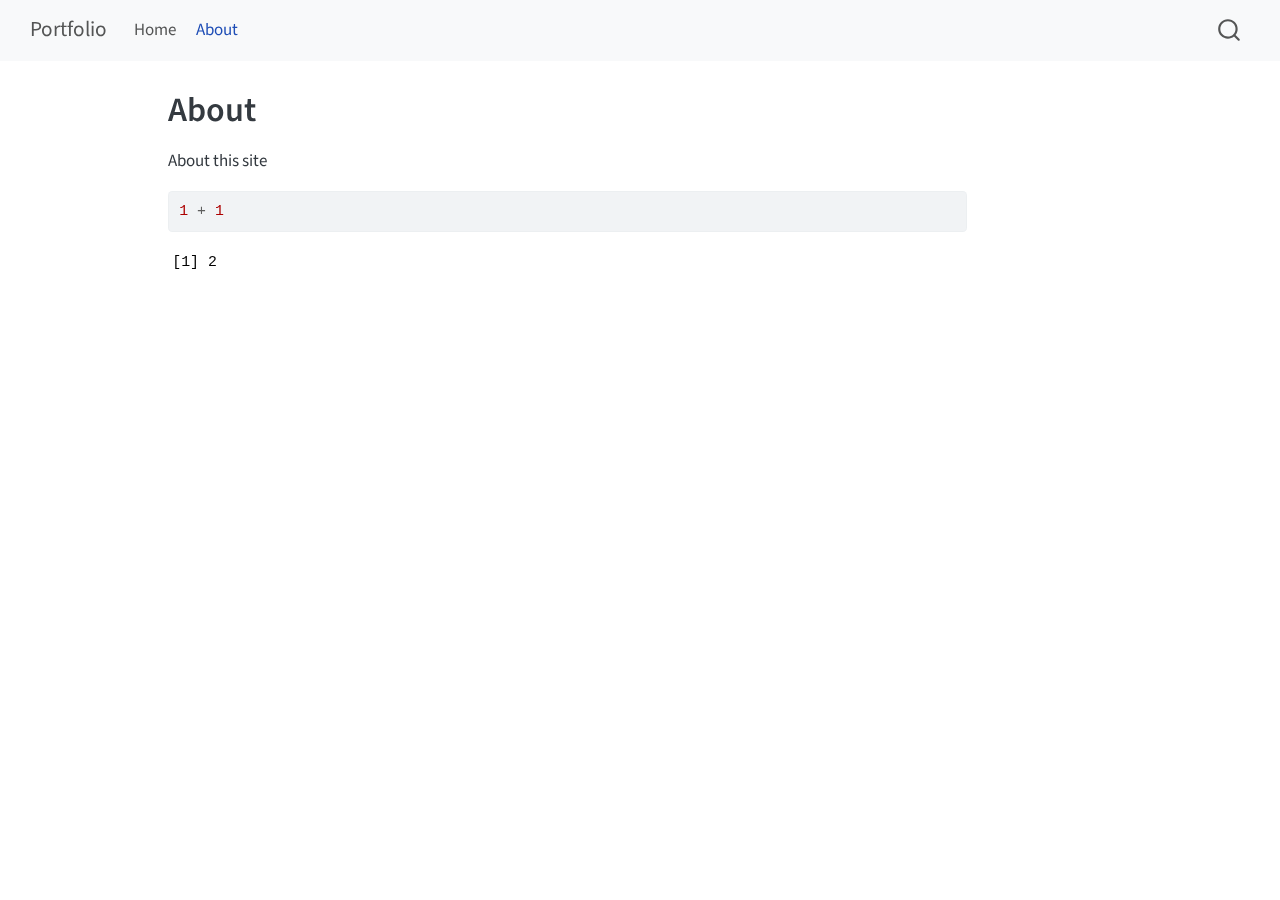
==== docs/about.html @ 0244b8c2 "Commit" ====
<!DOCTYPE html>
<html xmlns="http://www.w3.org/1999/xhtml" lang="en" xml:lang="en"><head>

<meta charset="utf-8">
<meta name="generator" content="quarto-1.5.57">

<meta name="viewport" content="width=device-width, initial-scale=1.0, user-scalable=yes">


<title>About – Portfolio</title>
<style>
code{white-space: pre-wrap;}
span.smallcaps{font-variant: small-caps;}
div.columns{display: flex; gap: min(4vw, 1.5em);}
div.column{flex: auto; overflow-x: auto;}
div.hanging-indent{margin-left: 1.5em; text-indent: -1.5em;}
ul.task-list{list-style: none;}
ul.task-list li input[type="checkbox"] {
  width: 0.8em;
  margin: 0 0.8em 0.2em -1em; /* quarto-specific, see https://github.com/quarto-dev/quarto-cli/issues/4556 */ 
  vertical-align: middle;
}
/* CSS for syntax highlighting */
pre > code.sourceCode { white-space: pre; position: relative; }
pre > code.sourceCode > span { line-height: 1.25; }
pre > code.sourceCode > span:empty { height: 1.2em; }
.sourceCode { overflow: visible; }
code.sourceCode > span { color: inherit; text-decoration: inherit; }
div.sourceCode { margin: 1em 0; }
pre.sourceCode { margin: 0; }
@media screen {
div.sourceCode { overflow: auto; }
}
@media print {
pre > code.sourceCode { white-space: pre-wrap; }
pre > code.sourceCode > span { display: inline-block; text-indent: -5em; padding-left: 5em; }
}
pre.numberSource code
  { counter-reset: source-line 0; }
pre.numberSource code > span
  { position: relative; left: -4em; counter-increment: source-line; }
pre.numberSource code > span > a:first-child::before
  { content: counter(source-line);
    position: relative; left: -1em; text-align: right; vertical-align: baseline;
    border: none; display: inline-block;
    -webkit-touch-callout: none; -webkit-user-select: none;
    -khtml-user-select: none; -moz-user-select: none;
    -ms-user-select: none; user-select: none;
    padding: 0 4px; width: 4em;
  }
pre.numberSource { margin-left: 3em;  padding-left: 4px; }
div.sourceCode
  {   }
@media screen {
pre > code.sourceCode > span > a:first-child::before { text-decoration: underline; }
}
</style>


<script src="site_libs/quarto-nav/quarto-nav.js"></script>
<script src="site_libs/quarto-nav/headroom.min.js"></script>
<script src="site_libs/clipboard/clipboard.min.js"></script>
<script src="site_libs/quarto-search/autocomplete.umd.js"></script>
<script src="site_libs/quarto-search/fuse.min.js"></script>
<script src="site_libs/quarto-search/quarto-search.js"></script>
<meta name="quarto:offset" content="./">
<script src="site_libs/quarto-html/quarto.js"></script>
<script src="site_libs/quarto-html/popper.min.js"></script>
<script src="site_libs/quarto-html/tippy.umd.min.js"></script>
<script src="site_libs/quarto-html/anchor.min.js"></script>
<link href="site_libs/quarto-html/tippy.css" rel="stylesheet">
<link href="site_libs/quarto-html/quarto-syntax-highlighting.css" rel="stylesheet" id="quarto-text-highlighting-styles">
<script src="site_libs/bootstrap/bootstrap.min.js"></script>
<link href="site_libs/bootstrap/bootstrap-icons.css" rel="stylesheet">
<link href="site_libs/bootstrap/bootstrap.min.css" rel="stylesheet" id="quarto-bootstrap" data-mode="light">
<script id="quarto-search-options" type="application/json">{
  "location": "navbar",
  "copy-button": false,
  "collapse-after": 3,
  "panel-placement": "end",
  "type": "overlay",
  "limit": 50,
  "keyboard-shortcut": [
    "f",
    "/",
    "s"
  ],
  "show-item-context": false,
  "language": {
    "search-no-results-text": "No results",
    "search-matching-documents-text": "matching documents",
    "search-copy-link-title": "Copy link to search",
    "search-hide-matches-text": "Hide additional matches",
    "search-more-match-text": "more match in this document",
    "search-more-matches-text": "more matches in this document",
    "search-clear-button-title": "Clear",
    "search-text-placeholder": "",
    "search-detached-cancel-button-title": "Cancel",
    "search-submit-button-title": "Submit",
    "search-label": "Search"
  }
}</script>


<link rel="stylesheet" href="styles.css">
</head>

<body class="nav-fixed">

<div id="quarto-search-results"></div>
  <header id="quarto-header" class="headroom fixed-top">
    <nav class="navbar navbar-expand-lg " data-bs-theme="dark">
      <div class="navbar-container container-fluid">
      <div class="navbar-brand-container mx-auto">
    <a class="navbar-brand" href="./index.html">
    <span class="navbar-title">Portfolio</span>
    </a>
  </div>
            <div id="quarto-search" class="" title="Search"></div>
          <button class="navbar-toggler" type="button" data-bs-toggle="collapse" data-bs-target="#navbarCollapse" aria-controls="navbarCollapse" role="menu" aria-expanded="false" aria-label="Toggle navigation" onclick="if (window.quartoToggleHeadroom) { window.quartoToggleHeadroom(); }">
  <span class="navbar-toggler-icon"></span>
</button>
          <div class="collapse navbar-collapse" id="navbarCollapse">
            <ul class="navbar-nav navbar-nav-scroll me-auto">
  <li class="nav-item">
    <a class="nav-link" href="./index.html"> 
<span class="menu-text">Home</span></a>
  </li>  
  <li class="nav-item">
    <a class="nav-link active" href="./about.html" aria-current="page"> 
<span class="menu-text">About</span></a>
  </li>  
</ul>
          </div> <!-- /navcollapse -->
            <div class="quarto-navbar-tools">
</div>
      </div> <!-- /container-fluid -->
    </nav>
</header>
<!-- content -->
<div id="quarto-content" class="quarto-container page-columns page-rows-contents page-layout-article page-navbar">
<!-- sidebar -->
<!-- margin-sidebar -->
    <div id="quarto-margin-sidebar" class="sidebar margin-sidebar zindex-bottom">
        
    </div>
<!-- main -->
<main class="content" id="quarto-document-content">

<header id="title-block-header" class="quarto-title-block default">
<div class="quarto-title">
<h1 class="title">About</h1>
</div>



<div class="quarto-title-meta">

    
  
    
  </div>
  


</header>


<p>About this site</p>
<div class="cell">
<div class="sourceCode cell-code" id="cb1"><pre class="sourceCode r code-with-copy"><code class="sourceCode r"><span id="cb1-1"><a href="#cb1-1" aria-hidden="true" tabindex="-1"></a><span class="dv">1</span> <span class="sc">+</span> <span class="dv">1</span></span></code><button title="Copy to Clipboard" class="code-copy-button"><i class="bi"></i></button></pre></div>
<div class="cell-output cell-output-stdout">
<pre><code>[1] 2</code></pre>
</div>
</div>



</main> <!-- /main -->
<script id="quarto-html-after-body" type="application/javascript">
window.document.addEventListener("DOMContentLoaded", function (event) {
  const toggleBodyColorMode = (bsSheetEl) => {
    const mode = bsSheetEl.getAttribute("data-mode");
    const bodyEl = window.document.querySelector("body");
    if (mode === "dark") {
      bodyEl.classList.add("quarto-dark");
      bodyEl.classList.remove("quarto-light");
    } else {
      bodyEl.classList.add("quarto-light");
      bodyEl.classList.remove("quarto-dark");
    }
  }
  const toggleBodyColorPrimary = () => {
    const bsSheetEl = window.document.querySelector("link#quarto-bootstrap");
    if (bsSheetEl) {
      toggleBodyColorMode(bsSheetEl);
    }
  }
  toggleBodyColorPrimary();  
  const icon = "";
  const anchorJS = new window.AnchorJS();
  anchorJS.options = {
    placement: 'right',
    icon: icon
  };
  anchorJS.add('.anchored');
  const isCodeAnnotation = (el) => {
    for (const clz of el.classList) {
      if (clz.startsWith('code-annotation-')) {                     
        return true;
      }
    }
    return false;
  }
  const onCopySuccess = function(e) {
    // button target
    const button = e.trigger;
    // don't keep focus
    button.blur();
    // flash "checked"
    button.classList.add('code-copy-button-checked');
    var currentTitle = button.getAttribute("title");
    button.setAttribute("title", "Copied!");
    let tooltip;
    if (window.bootstrap) {
      button.setAttribute("data-bs-toggle", "tooltip");
      button.setAttribute("data-bs-placement", "left");
      button.setAttribute("data-bs-title", "Copied!");
      tooltip = new bootstrap.Tooltip(button, 
        { trigger: "manual", 
          customClass: "code-copy-button-tooltip",
          offset: [0, -8]});
      tooltip.show();    
    }
    setTimeout(function() {
      if (tooltip) {
        tooltip.hide();
        button.removeAttribute("data-bs-title");
        button.removeAttribute("data-bs-toggle");
        button.removeAttribute("data-bs-placement");
      }
      button.setAttribute("title", currentTitle);
      button.classList.remove('code-copy-button-checked');
    }, 1000);
    // clear code selection
    e.clearSelection();
  }
  const getTextToCopy = function(trigger) {
      const codeEl = trigger.previousElementSibling.cloneNode(true);
      for (const childEl of codeEl.children) {
        if (isCodeAnnotation(childEl)) {
          childEl.remove();
        }
      }
      return codeEl.innerText;
  }
  const clipboard = new window.ClipboardJS('.code-copy-button:not([data-in-quarto-modal])', {
    text: getTextToCopy
  });
  clipboard.on('success', onCopySuccess);
  if (window.document.getElementById('quarto-embedded-source-code-modal')) {
    // For code content inside modals, clipBoardJS needs to be initialized with a container option
    // TODO: Check when it could be a function (https://github.com/zenorocha/clipboard.js/issues/860)
    const clipboardModal = new window.ClipboardJS('.code-copy-button[data-in-quarto-modal]', {
      text: getTextToCopy,
      container: window.document.getElementById('quarto-embedded-source-code-modal')
    });
    clipboardModal.on('success', onCopySuccess);
  }
    var localhostRegex = new RegExp(/^(?:http|https):\/\/localhost\:?[0-9]*\//);
    var mailtoRegex = new RegExp(/^mailto:/);
      var filterRegex = new RegExp('/' + window.location.host + '/');
    var isInternal = (href) => {
        return filterRegex.test(href) || localhostRegex.test(href) || mailtoRegex.test(href);
    }
    // Inspect non-navigation links and adorn them if external
 	var links = window.document.querySelectorAll('a[href]:not(.nav-link):not(.navbar-brand):not(.toc-action):not(.sidebar-link):not(.sidebar-item-toggle):not(.pagination-link):not(.no-external):not([aria-hidden]):not(.dropdown-item):not(.quarto-navigation-tool):not(.about-link)');
    for (var i=0; i<links.length; i++) {
      const link = links[i];
      if (!isInternal(link.href)) {
        // undo the damage that might have been done by quarto-nav.js in the case of
        // links that we want to consider external
        if (link.dataset.originalHref !== undefined) {
          link.href = link.dataset.originalHref;
        }
      }
    }
  function tippyHover(el, contentFn, onTriggerFn, onUntriggerFn) {
    const config = {
      allowHTML: true,
      maxWidth: 500,
      delay: 100,
      arrow: false,
      appendTo: function(el) {
          return el.parentElement;
      },
      interactive: true,
      interactiveBorder: 10,
      theme: 'quarto',
      placement: 'bottom-start',
    };
    if (contentFn) {
      config.content = contentFn;
    }
    if (onTriggerFn) {
      config.onTrigger = onTriggerFn;
    }
    if (onUntriggerFn) {
      config.onUntrigger = onUntriggerFn;
    }
    window.tippy(el, config); 
  }
  const noterefs = window.document.querySelectorAll('a[role="doc-noteref"]');
  for (var i=0; i<noterefs.length; i++) {
    const ref = noterefs[i];
    tippyHover(ref, function() {
      // use id or data attribute instead here
      let href = ref.getAttribute('data-footnote-href') || ref.getAttribute('href');
      try { href = new URL(href).hash; } catch {}
      const id = href.replace(/^#\/?/, "");
      const note = window.document.getElementById(id);
      if (note) {
        return note.innerHTML;
      } else {
        return "";
      }
    });
  }
  const xrefs = window.document.querySelectorAll('a.quarto-xref');
  const processXRef = (id, note) => {
    // Strip column container classes
    const stripColumnClz = (el) => {
      el.classList.remove("page-full", "page-columns");
      if (el.children) {
        for (const child of el.children) {
          stripColumnClz(child);
        }
      }
    }
    stripColumnClz(note)
    if (id === null || id.startsWith('sec-')) {
      // Special case sections, only their first couple elements
      const container = document.createElement("div");
      if (note.children && note.children.length > 2) {
        container.appendChild(note.children[0].cloneNode(true));
        for (let i = 1; i < note.children.length; i++) {
          const child = note.children[i];
          if (child.tagName === "P" && child.innerText === "") {
            continue;
          } else {
            container.appendChild(child.cloneNode(true));
            break;
          }
        }
        if (window.Quarto?.typesetMath) {
          window.Quarto.typesetMath(container);
        }
        return container.innerHTML
      } else {
        if (window.Quarto?.typesetMath) {
          window.Quarto.typesetMath(note);
        }
        return note.innerHTML;
      }
    } else {
      // Remove any anchor links if they are present
      const anchorLink = note.querySelector('a.anchorjs-link');
      if (anchorLink) {
        anchorLink.remove();
      }
      if (window.Quarto?.typesetMath) {
        window.Quarto.typesetMath(note);
      }
      // TODO in 1.5, we should make sure this works without a callout special case
      if (note.classList.contains("callout")) {
        return note.outerHTML;
      } else {
        return note.innerHTML;
      }
    }
  }
  for (var i=0; i<xrefs.length; i++) {
    const xref = xrefs[i];
    tippyHover(xref, undefined, function(instance) {
      instance.disable();
      let url = xref.getAttribute('href');
      let hash = undefined; 
      if (url.startsWith('#')) {
        hash = url;
      } else {
        try { hash = new URL(url).hash; } catch {}
      }
      if (hash) {
        const id = hash.replace(/^#\/?/, "");
        const note = window.document.getElementById(id);
        if (note !== null) {
          try {
            const html = processXRef(id, note.cloneNode(true));
            instance.setContent(html);
          } finally {
            instance.enable();
            instance.show();
          }
        } else {
          // See if we can fetch this
          fetch(url.split('#')[0])
          .then(res => res.text())
          .then(html => {
            const parser = new DOMParser();
            const htmlDoc = parser.parseFromString(html, "text/html");
            const note = htmlDoc.getElementById(id);
            if (note !== null) {
              const html = processXRef(id, note);
              instance.setContent(html);
            } 
          }).finally(() => {
            instance.enable();
            instance.show();
          });
        }
      } else {
        // See if we can fetch a full url (with no hash to target)
        // This is a special case and we should probably do some content thinning / targeting
        fetch(url)
        .then(res => res.text())
        .then(html => {
          const parser = new DOMParser();
          const htmlDoc = parser.parseFromString(html, "text/html");
          const note = htmlDoc.querySelector('main.content');
          if (note !== null) {
            // This should only happen for chapter cross references
            // (since there is no id in the URL)
            // remove the first header
            if (note.children.length > 0 && note.children[0].tagName === "HEADER") {
              note.children[0].remove();
            }
            const html = processXRef(null, note);
            instance.setContent(html);
          } 
        }).finally(() => {
          instance.enable();
          instance.show();
        });
      }
    }, function(instance) {
    });
  }
      let selectedAnnoteEl;
      const selectorForAnnotation = ( cell, annotation) => {
        let cellAttr = 'data-code-cell="' + cell + '"';
        let lineAttr = 'data-code-annotation="' +  annotation + '"';
        const selector = 'span[' + cellAttr + '][' + lineAttr + ']';
        return selector;
      }
      const selectCodeLines = (annoteEl) => {
        const doc = window.document;
        const targetCell = annoteEl.getAttribute("data-target-cell");
        const targetAnnotation = annoteEl.getAttribute("data-target-annotation");
        const annoteSpan = window.document.querySelector(selectorForAnnotation(targetCell, targetAnnotation));
        const lines = annoteSpan.getAttribute("data-code-lines").split(",");
        const lineIds = lines.map((line) => {
          return targetCell + "-" + line;
        })
        let top = null;
        let height = null;
        let parent = null;
        if (lineIds.length > 0) {
            //compute the position of the single el (top and bottom and make a div)
            const el = window.document.getElementById(lineIds[0]);
            top = el.offsetTop;
            height = el.offsetHeight;
            parent = el.parentElement.parentElement;
          if (lineIds.length > 1) {
            const lastEl = window.document.getElementById(lineIds[lineIds.length - 1]);
            const bottom = lastEl.offsetTop + lastEl.offsetHeight;
            height = bottom - top;
          }
          if (top !== null && height !== null && parent !== null) {
            // cook up a div (if necessary) and position it 
            let div = window.document.getElementById("code-annotation-line-highlight");
            if (div === null) {
              div = window.document.createElement("div");
              div.setAttribute("id", "code-annotation-line-highlight");
              div.style.position = 'absolute';
              parent.appendChild(div);
            }
            div.style.top = top - 2 + "px";
            div.style.height = height + 4 + "px";
            div.style.left = 0;
            let gutterDiv = window.document.getElementById("code-annotation-line-highlight-gutter");
            if (gutterDiv === null) {
              gutterDiv = window.document.createElement("div");
              gutterDiv.setAttribute("id", "code-annotation-line-highlight-gutter");
              gutterDiv.style.position = 'absolute';
              const codeCell = window.document.getElementById(targetCell);
              const gutter = codeCell.querySelector('.code-annotation-gutter');
              gutter.appendChild(gutterDiv);
            }
            gutterDiv.style.top = top - 2 + "px";
            gutterDiv.style.height = height + 4 + "px";
          }
          selectedAnnoteEl = annoteEl;
        }
      };
      const unselectCodeLines = () => {
        const elementsIds = ["code-annotation-line-highlight", "code-annotation-line-highlight-gutter"];
        elementsIds.forEach((elId) => {
          const div = window.document.getElementById(elId);
          if (div) {
            div.remove();
          }
        });
        selectedAnnoteEl = undefined;
      };
        // Handle positioning of the toggle
    window.addEventListener(
      "resize",
      throttle(() => {
        elRect = undefined;
        if (selectedAnnoteEl) {
          selectCodeLines(selectedAnnoteEl);
        }
      }, 10)
    );
    function throttle(fn, ms) {
    let throttle = false;
    let timer;
      return (...args) => {
        if(!throttle) { // first call gets through
            fn.apply(this, args);
            throttle = true;
        } else { // all the others get throttled
            if(timer) clearTimeout(timer); // cancel #2
            timer = setTimeout(() => {
              fn.apply(this, args);
              timer = throttle = false;
            }, ms);
        }
      };
    }
      // Attach click handler to the DT
      const annoteDls = window.document.querySelectorAll('dt[data-target-cell]');
      for (const annoteDlNode of annoteDls) {
        annoteDlNode.addEventListener('click', (event) => {
          const clickedEl = event.target;
          if (clickedEl !== selectedAnnoteEl) {
            unselectCodeLines();
            const activeEl = window.document.querySelector('dt[data-target-cell].code-annotation-active');
            if (activeEl) {
              activeEl.classList.remove('code-annotation-active');
            }
            selectCodeLines(clickedEl);
            clickedEl.classList.add('code-annotation-active');
          } else {
            // Unselect the line
            unselectCodeLines();
            clickedEl.classList.remove('code-annotation-active');
          }
        });
      }
  const findCites = (el) => {
    const parentEl = el.parentElement;
    if (parentEl) {
      const cites = parentEl.dataset.cites;
      if (cites) {
        return {
          el,
          cites: cites.split(' ')
        };
      } else {
        return findCites(el.parentElement)
      }
    } else {
      return undefined;
    }
  };
  var bibliorefs = window.document.querySelectorAll('a[role="doc-biblioref"]');
  for (var i=0; i<bibliorefs.length; i++) {
    const ref = bibliorefs[i];
    const citeInfo = findCites(ref);
    if (citeInfo) {
      tippyHover(citeInfo.el, function() {
        var popup = window.document.createElement('div');
        citeInfo.cites.forEach(function(cite) {
          var citeDiv = window.document.createElement('div');
          citeDiv.classList.add('hanging-indent');
          citeDiv.classList.add('csl-entry');
          var biblioDiv = window.document.getElementById('ref-' + cite);
          if (biblioDiv) {
            citeDiv.innerHTML = biblioDiv.innerHTML;
          }
          popup.appendChild(citeDiv);
        });
        return popup.innerHTML;
      });
    }
  }
});
</script>
</div> <!-- /content -->




</body></html>
---- docs/site_libs/quarto-html/tippy.css ----
.tippy-box[data-animation=fade][data-state=hidden]{opacity:0}[data-tippy-root]{max-width:calc(100vw - 10px)}.tippy-box{position:relative;background-color:#333;color:#fff;border-radius:4px;font-size:14px;line-height:1.4;white-space:normal;outline:0;transition-property:transform,visibility,opacity}.tippy-box[data-placement^=top]>.tippy-arrow{bottom:0}.tippy-box[data-placement^=top]>.tippy-arrow:before{bottom:-7px;left:0;border-width:8px 8px 0;border-top-color:initial;transform-origin:center top}.tippy-box[data-placement^=bottom]>.tippy-arrow{top:0}.tippy-box[data-placement^=bottom]>.tippy-arrow:before{top:-7px;left:0;border-width:0 8px 8px;border-bottom-color:initial;transform-origin:center bottom}.tippy-box[data-placement^=left]>.tippy-arrow{right:0}.tippy-box[data-placement^=left]>.tippy-arrow:before{border-width:8px 0 8px 8px;border-left-color:initial;right:-7px;transform-origin:center left}.tippy-box[data-placement^=right]>.tippy-arrow{left:0}.tippy-box[data-placement^=right]>.tippy-arrow:before{left:-7px;border-width:8px 8px 8px 0;border-right-color:initial;transform-origin:center right}.tippy-box[data-inertia][data-state=visible]{transition-timing-function:cubic-bezier(.54,1.5,.38,1.11)}.tippy-arrow{width:16px;height:16px;color:#333}.tippy-arrow:before{content:"";position:absolute;border-color:transparent;border-style:solid}.tippy-content{position:relative;padding:5px 9px;z-index:1}
---- docs/site_libs/quarto-html/quarto-syntax-highlighting.css ----
/* quarto syntax highlight colors */
:root {
  --quarto-hl-ot-color: #003B4F;
  --quarto-hl-at-color: #657422;
  --quarto-hl-ss-color: #20794D;
  --quarto-hl-an-color: #5E5E5E;
  --quarto-hl-fu-color: #4758AB;
  --quarto-hl-st-color: #20794D;
  --quarto-hl-cf-color: #003B4F;
  --quarto-hl-op-color: #5E5E5E;
  --quarto-hl-er-color: #AD0000;
  --quarto-hl-bn-color: #AD0000;
  --quarto-hl-al-color: #AD0000;
  --quarto-hl-va-color: #111111;
  --quarto-hl-bu-color: inherit;
  --quarto-hl-ex-color: inherit;
  --quarto-hl-pp-color: #AD0000;
  --quarto-hl-in-color: #5E5E5E;
  --quarto-hl-vs-color: #20794D;
  --quarto-hl-wa-color: #5E5E5E;
  --quarto-hl-do-color: #5E5E5E;
  --quarto-hl-im-color: #00769E;
  --quarto-hl-ch-color: #20794D;
  --quarto-hl-dt-color: #AD0000;
  --quarto-hl-fl-color: #AD0000;
  --quarto-hl-co-color: #5E5E5E;
  --quarto-hl-cv-color: #5E5E5E;
  --quarto-hl-cn-color: #8f5902;
  --quarto-hl-sc-color: #5E5E5E;
  --quarto-hl-dv-color: #AD0000;
  --quarto-hl-kw-color: #003B4F;
}

/* other quarto variables */
:root {
  --quarto-font-monospace: SFMono-Regular, Menlo, Monaco, Consolas, "Liberation Mono", "Courier New", monospace;
}

pre > code.sourceCode > span {
  color: #003B4F;
}

code span {
  color: #003B4F;
}

code.sourceCode > span {
  color: #003B4F;
}

div.sourceCode,
div.sourceCode pre.sourceCode {
  color: #003B4F;
}

code span.ot {
  color: #003B4F;
  font-style: inherit;
}

code span.at {
  color: #657422;
  font-style: inherit;
}

code span.ss {
  color: #20794D;
  font-style: inherit;
}

code span.an {
  color: #5E5E5E;
  font-style: inherit;
}

code span.fu {
  color: #4758AB;
  font-style: inherit;
}

code span.st {
  color: #20794D;
  font-style: inherit;
}

code span.cf {
  color: #003B4F;
  font-weight: bold;
  font-style: inherit;
}

code span.op {
  color: #5E5E5E;
  font-style: inherit;
}

code span.er {
  color: #AD0000;
  font-style: inherit;
}

code span.bn {
  color: #AD0000;
  font-style: inherit;
}

code span.al {
  color: #AD0000;
  font-style: inherit;
}

code span.va {
  color: #111111;
  font-style: inherit;
}

code span.bu {
  font-style: inherit;
}

code span.ex {
  font-style: inherit;
}

code span.pp {
  color: #AD0000;
  font-style: inherit;
}

code span.in {
  color: #5E5E5E;
  font-style: inherit;
}

code span.vs {
  color: #20794D;
  font-style: inherit;
}

code span.wa {
  color: #5E5E5E;
  font-style: italic;
}

code span.do {
  color: #5E5E5E;
  font-style: italic;
}

code span.im {
  color: #00769E;
  font-style: inherit;
}

code span.ch {
  color: #20794D;
  font-style: inherit;
}

code span.dt {
  color: #AD0000;
  font-style: inherit;
}

code span.fl {
  color: #AD0000;
  font-style: inherit;
}

code span.co {
  color: #5E5E5E;
  font-style: inherit;
}

code span.cv {
  color: #5E5E5E;
  font-style: italic;
}

code span.cn {
  color: #8f5902;
  font-style: inherit;
}

code span.sc {
  color: #5E5E5E;
  font-style: inherit;
}

code span.dv {
  color: #AD0000;
  font-style: inherit;
}

code span.kw {
  color: #003B4F;
  font-weight: bold;
  font-style: inherit;
}

.prevent-inlining {
  content: "</";
}

/*# sourceMappingURL=debc5d5d77c3f9108843748ff7464032.css.map */
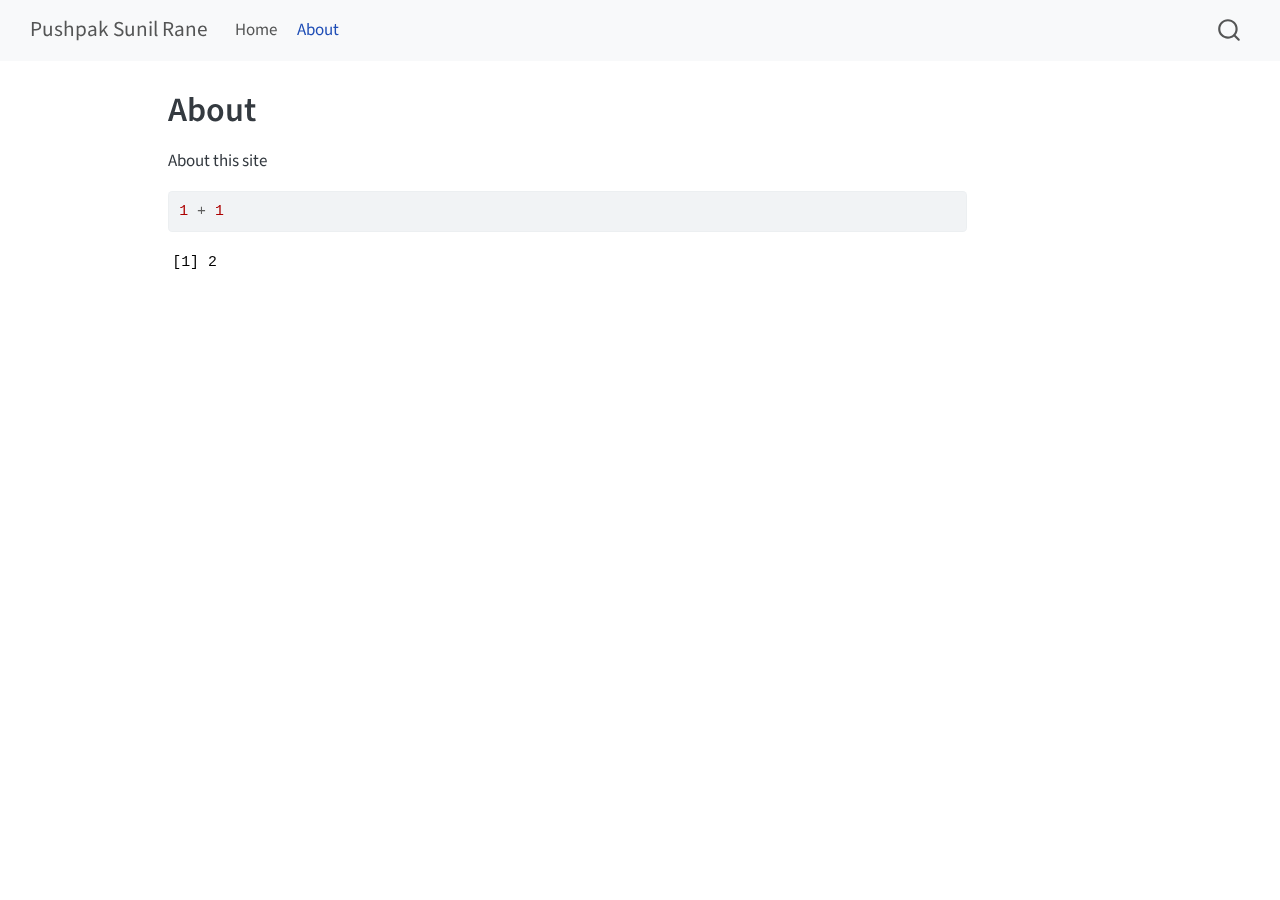
==== commit 70294f58: "Update Files" ====
--- a/docs/about.html
+++ b/docs/about.html
@@ -7,7 +7,7 @@
 <meta name="viewport" content="width=device-width, initial-scale=1.0, user-scalable=yes">
 
 
-<title>About – Portfolio</title>
+<title>About – Pushpak Sunil Rane</title>
 <style>
 code{white-space: pre-wrap;}
 span.smallcaps{font-variant: small-caps;}
@@ -113,7 +113,7 @@
       <div class="navbar-container container-fluid">
       <div class="navbar-brand-container mx-auto">
     <a class="navbar-brand" href="./index.html">
-    <span class="navbar-title">Portfolio</span>
+    <span class="navbar-title">Pushpak Sunil Rane</span>
     </a>
   </div>
             <div id="quarto-search" class="" title="Search"></div>
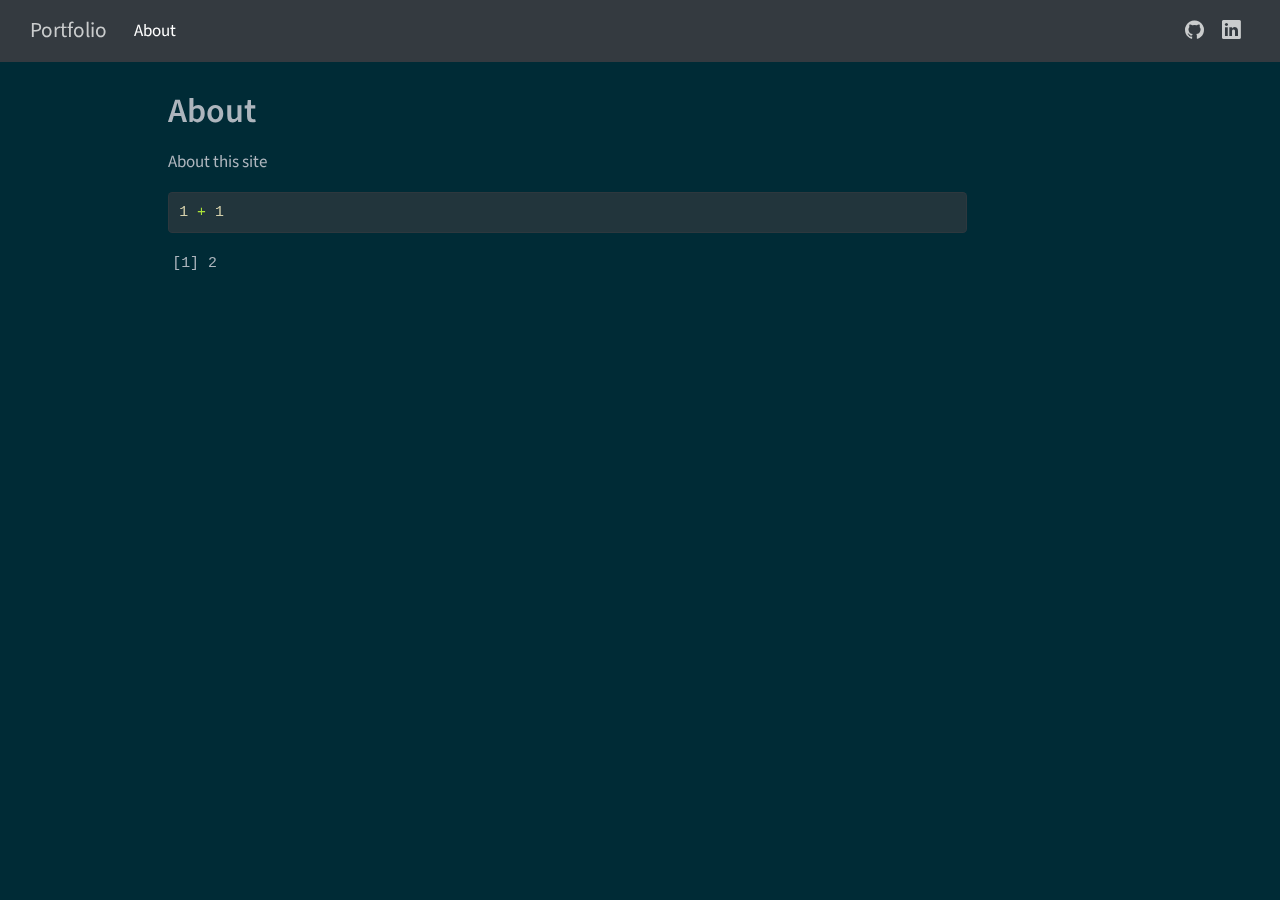
==== commit e2a907d0: "Update" ====
--- a/docs/about.html
+++ b/docs/about.html
@@ -7,7 +7,7 @@
 <meta name="viewport" content="width=device-width, initial-scale=1.0, user-scalable=yes">
 
 
-<title>About – Pushpak Sunil Rane</title>
+<title>About – Portfolio</title>
 <style>
 code{white-space: pre-wrap;}
 span.smallcaps{font-variant: small-caps;}
@@ -60,32 +60,16 @@
 <script src="site_libs/quarto-nav/quarto-nav.js"></script>
 <script src="site_libs/quarto-nav/headroom.min.js"></script>
 <script src="site_libs/clipboard/clipboard.min.js"></script>
-<script src="site_libs/quarto-search/autocomplete.umd.js"></script>
-<script src="site_libs/quarto-search/fuse.min.js"></script>
-<script src="site_libs/quarto-search/quarto-search.js"></script>
-<meta name="quarto:offset" content="./">
 <script src="site_libs/quarto-html/quarto.js"></script>
 <script src="site_libs/quarto-html/popper.min.js"></script>
 <script src="site_libs/quarto-html/tippy.umd.min.js"></script>
 <script src="site_libs/quarto-html/anchor.min.js"></script>
 <link href="site_libs/quarto-html/tippy.css" rel="stylesheet">
-<link href="site_libs/quarto-html/quarto-syntax-highlighting.css" rel="stylesheet" id="quarto-text-highlighting-styles">
+<link href="site_libs/quarto-html/quarto-syntax-highlighting-dark.css" rel="stylesheet" id="quarto-text-highlighting-styles">
 <script src="site_libs/bootstrap/bootstrap.min.js"></script>
 <link href="site_libs/bootstrap/bootstrap-icons.css" rel="stylesheet">
-<link href="site_libs/bootstrap/bootstrap.min.css" rel="stylesheet" id="quarto-bootstrap" data-mode="light">
+<link href="site_libs/bootstrap/bootstrap.min.css" rel="stylesheet" id="quarto-bootstrap" data-mode="dark">
 <script id="quarto-search-options" type="application/json">{
-  "location": "navbar",
-  "copy-button": false,
-  "collapse-after": 3,
-  "panel-placement": "end",
-  "type": "overlay",
-  "limit": 50,
-  "keyboard-shortcut": [
-    "f",
-    "/",
-    "s"
-  ],
-  "show-item-context": false,
   "language": {
     "search-no-results-text": "No results",
     "search-matching-documents-text": "matching documents",
@@ -113,22 +97,29 @@
       <div class="navbar-container container-fluid">
       <div class="navbar-brand-container mx-auto">
     <a class="navbar-brand" href="./index.html">
-    <span class="navbar-title">Pushpak Sunil Rane</span>
+    <span class="navbar-title">Portfolio</span>
     </a>
   </div>
-            <div id="quarto-search" class="" title="Search"></div>
           <button class="navbar-toggler" type="button" data-bs-toggle="collapse" data-bs-target="#navbarCollapse" aria-controls="navbarCollapse" role="menu" aria-expanded="false" aria-label="Toggle navigation" onclick="if (window.quartoToggleHeadroom) { window.quartoToggleHeadroom(); }">
   <span class="navbar-toggler-icon"></span>
 </button>
           <div class="collapse navbar-collapse" id="navbarCollapse">
             <ul class="navbar-nav navbar-nav-scroll me-auto">
   <li class="nav-item">
-    <a class="nav-link" href="./index.html"> 
-<span class="menu-text">Home</span></a>
-  </li>  
-  <li class="nav-item">
     <a class="nav-link active" href="./about.html" aria-current="page"> 
 <span class="menu-text">About</span></a>
+  </li>  
+</ul>
+            <ul class="navbar-nav navbar-nav-scroll ms-auto">
+  <li class="nav-item compact">
+    <a class="nav-link" href="https://github.com/PushpakSunilRane"> <i class="bi bi-github" role="img">
+</i> 
+<span class="menu-text"></span></a>
+  </li>  
+  <li class="nav-item compact">
+    <a class="nav-link" href="https://www.linkedin.com"> <i class="bi bi-linkedin" role="img">
+</i> 
+<span class="menu-text"></span></a>
   </li>  
 </ul>
           </div> <!-- /navcollapse -->
--- a/docs/site_libs/quarto-html/quarto-syntax-highlighting-dark.css
+++ b/docs/site_libs/quarto-html/quarto-syntax-highlighting-dark.css
@@ -0,0 +1,189 @@
+/* quarto syntax highlight colors */
+:root {
+  --quarto-hl-al-color: #f07178;
+  --quarto-hl-an-color: #d4d0ab;
+  --quarto-hl-at-color: #00e0e0;
+  --quarto-hl-bn-color: #d4d0ab;
+  --quarto-hl-bu-color: #abe338;
+  --quarto-hl-ch-color: #abe338;
+  --quarto-hl-co-color: #f8f8f2;
+  --quarto-hl-cv-color: #ffd700;
+  --quarto-hl-cn-color: #ffd700;
+  --quarto-hl-cf-color: #ffa07a;
+  --quarto-hl-dt-color: #ffa07a;
+  --quarto-hl-dv-color: #d4d0ab;
+  --quarto-hl-do-color: #f8f8f2;
+  --quarto-hl-er-color: #f07178;
+  --quarto-hl-ex-color: #00e0e0;
+  --quarto-hl-fl-color: #d4d0ab;
+  --quarto-hl-fu-color: #ffa07a;
+  --quarto-hl-im-color: #abe338;
+  --quarto-hl-in-color: #d4d0ab;
+  --quarto-hl-kw-color: #ffa07a;
+  --quarto-hl-op-color: #ffa07a;
+  --quarto-hl-ot-color: #00e0e0;
+  --quarto-hl-pp-color: #dcc6e0;
+  --quarto-hl-re-color: #00e0e0;
+  --quarto-hl-sc-color: #abe338;
+  --quarto-hl-ss-color: #abe338;
+  --quarto-hl-st-color: #abe338;
+  --quarto-hl-va-color: #00e0e0;
+  --quarto-hl-vs-color: #abe338;
+  --quarto-hl-wa-color: #dcc6e0;
+}
+
+/* other quarto variables */
+:root {
+  --quarto-font-monospace: SFMono-Regular, Menlo, Monaco, Consolas, "Liberation Mono", "Courier New", monospace;
+}
+
+code span.al {
+  background-color: #2a0f15;
+  font-weight: bold;
+  color: #f07178;
+}
+
+code span.an {
+  color: #d4d0ab;
+}
+
+code span.at {
+  color: #00e0e0;
+}
+
+code span.bn {
+  color: #d4d0ab;
+}
+
+code span.bu {
+  color: #abe338;
+}
+
+code span.ch {
+  color: #abe338;
+}
+
+code span.co {
+  font-style: italic;
+  color: #f8f8f2;
+}
+
+code span.cv {
+  color: #ffd700;
+}
+
+code span.cn {
+  color: #ffd700;
+}
+
+code span.cf {
+  font-weight: bold;
+  color: #ffa07a;
+}
+
+code span.dt {
+  color: #ffa07a;
+}
+
+code span.dv {
+  color: #d4d0ab;
+}
+
+code span.do {
+  color: #f8f8f2;
+}
+
+code span.er {
+  color: #f07178;
+  text-decoration: underline;
+}
+
+code span.ex {
+  font-weight: bold;
+  color: #00e0e0;
+}
+
+code span.fl {
+  color: #d4d0ab;
+}
+
+code span.fu {
+  color: #ffa07a;
+}
+
+code span.im {
+  color: #abe338;
+}
+
+code span.in {
+  color: #d4d0ab;
+}
+
+code span.kw {
+  font-weight: bold;
+  color: #ffa07a;
+}
+
+pre > code.sourceCode > span {
+  color: #f8f8f2;
+}
+
+code span {
+  color: #f8f8f2;
+}
+
+code.sourceCode > span {
+  color: #f8f8f2;
+}
+
+div.sourceCode,
+div.sourceCode pre.sourceCode {
+  color: #f8f8f2;
+}
+
+code span.op {
+  color: #ffa07a;
+}
+
+code span.ot {
+  color: #00e0e0;
+}
+
+code span.pp {
+  color: #dcc6e0;
+}
+
+code span.re {
+  background-color: #f8f8f2;
+  color: #00e0e0;
+}
+
+code span.sc {
+  color: #abe338;
+}
+
+code span.ss {
+  color: #abe338;
+}
+
+code span.st {
+  color: #abe338;
+}
+
+code span.va {
+  color: #00e0e0;
+}
+
+code span.vs {
+  color: #abe338;
+}
+
+code span.wa {
+  color: #dcc6e0;
+}
+
+.prevent-inlining {
+  content: "</";
+}
+
+/*# sourceMappingURL=935a306eefa94366c21e1a970dddb765.css.map */
